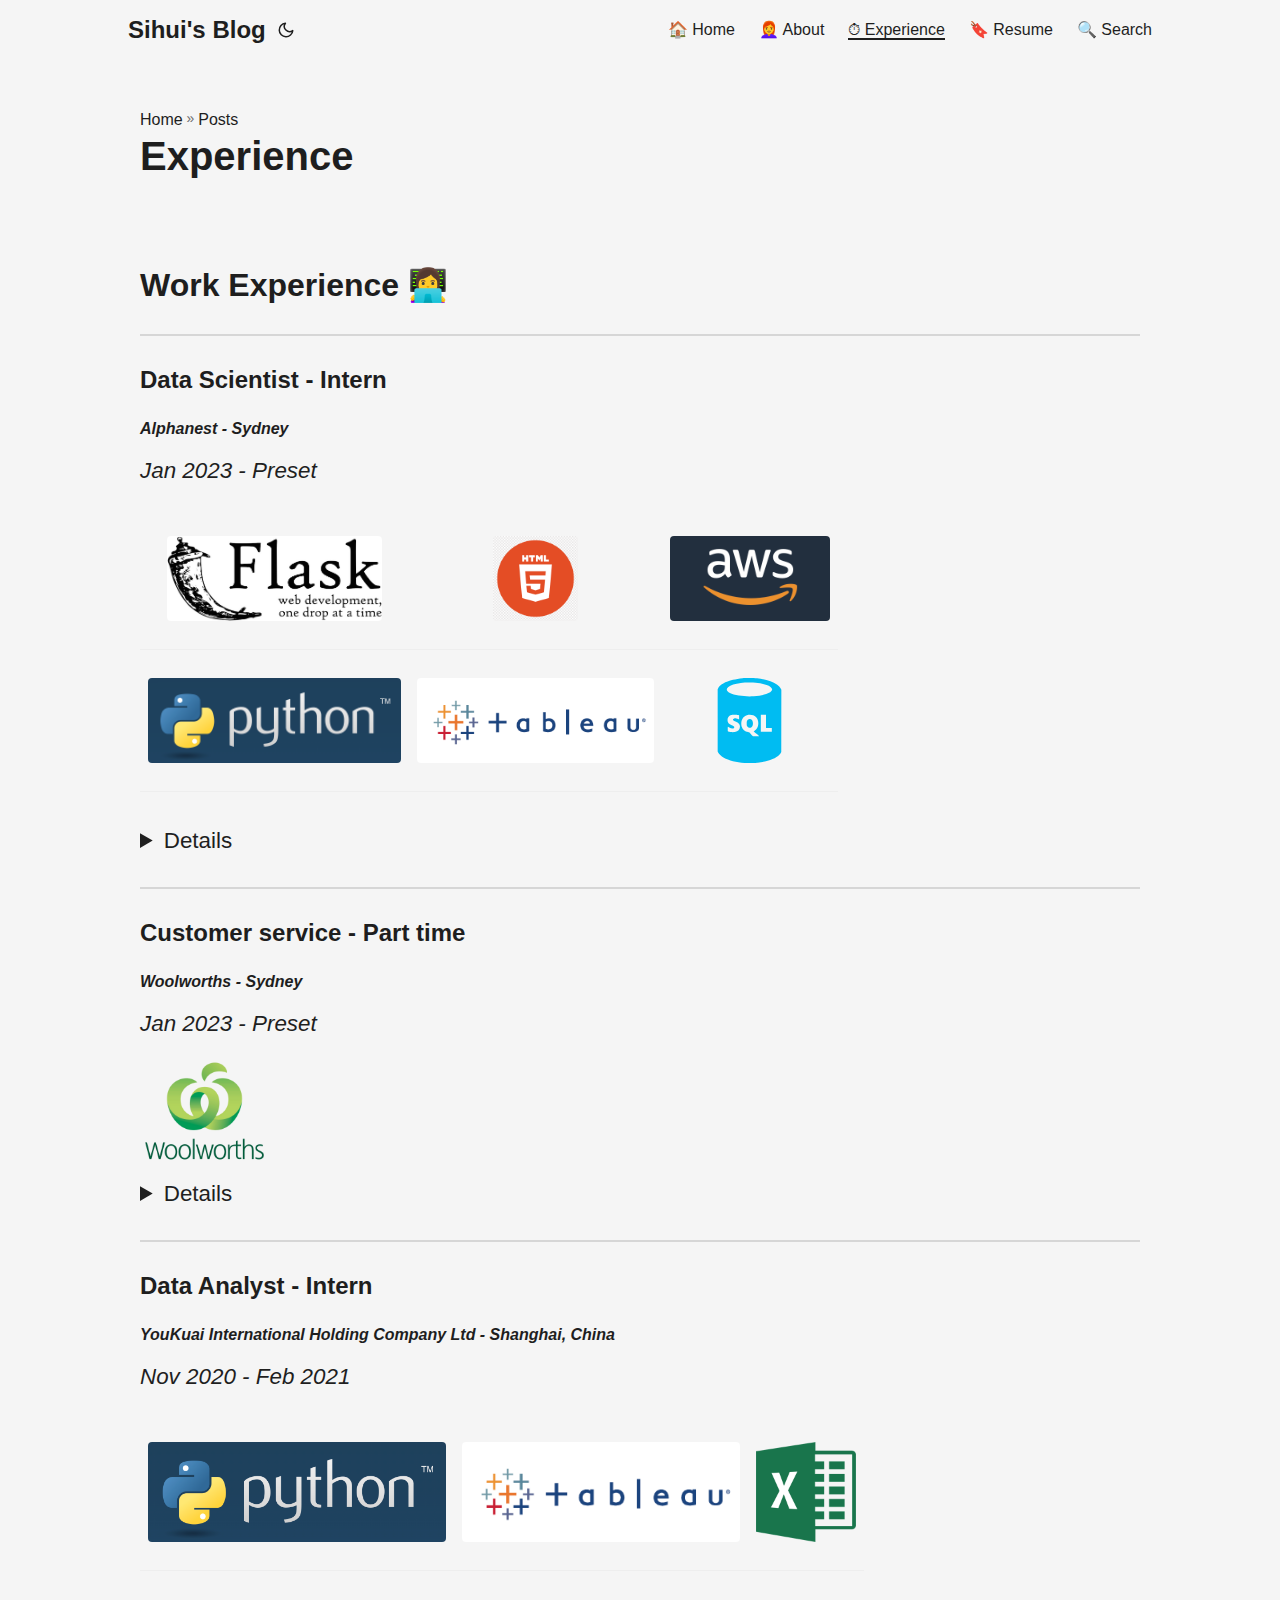
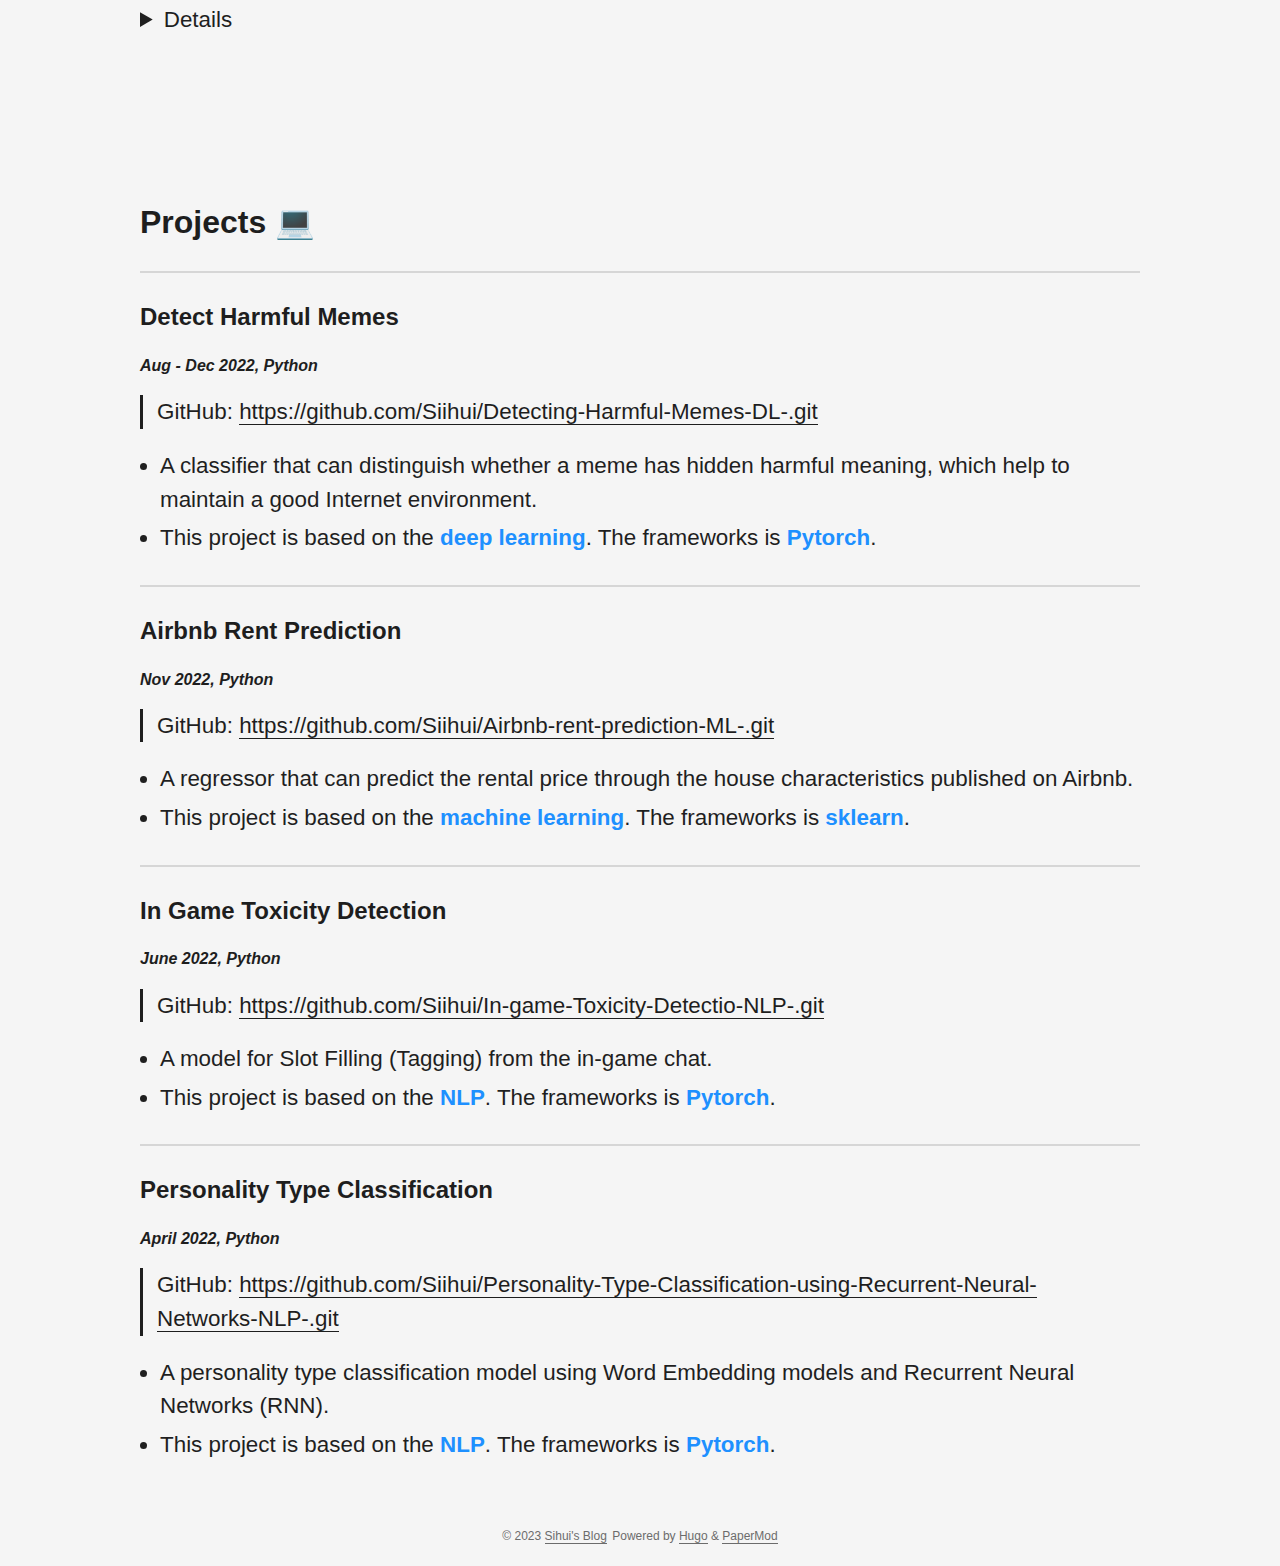
==== posts/experience/index.html @ 52aa3e68 "commit" ====
<!DOCTYPE html>
<html lang="en" dir="auto">

<head><meta charset="utf-8">
<meta http-equiv="X-UA-Compatible" content="IE=edge">
<meta name="viewport" content="width=device-width, initial-scale=1, shrink-to-fit=no">
<meta name="robots" content="index, follow">
<title>Experience | Sihui&#39;s Blog</title>
<meta name="keywords" content="">
<meta name="description" content="Work Experience 👩‍💻 Data Scientist - Intern Alphanest - Sydney Jan 2023 - Preset 一行的内容，一个格子的内容-- 标签将图片居中-- 一行的内容，一个格子的内容-- 标签将图片居中-- Details Design databases in AWS QLDB">
<meta name="author" content="Sihui">
<link rel="canonical" href="https://Siihui.github.io/posts/experience/">
<link crossorigin="anonymous" href="/assets/css/stylesheet.68a153f3549a7aa54e69fb2ed97176700a4e33515f8414e5a1ca90a9b7465032.css" integrity="sha256-aKFT81SaeqVOafsu2XF2cApOM1FfhBTlocqQqbdGUDI=" rel="preload stylesheet" as="style">
<link rel="icon" href="https://Siihui.github.io/img/S.png">
<link rel="icon" type="image/png" sizes="16x16" href="https://Siihui.github.io/img/S.png">
<link rel="icon" type="image/png" sizes="32x32" href="https://Siihui.github.io/img/S.png">
<link rel="apple-touch-icon" href="https://Siihui.github.io/S.png">
<link rel="mask-icon" href="https://Siihui.github.io/S.png">
<meta name="theme-color" content="#2e2e33">
<meta name="msapplication-TileColor" content="#2e2e33">
<link rel="alternate" type="application/rss+xml" href="https://Siihui.github.io/posts/experience/index.xml">
<noscript>
    <style>
        #theme-toggle,
        .top-link {
            display: none;
        }

    </style>
    <style>
        @media (prefers-color-scheme: dark) {
            :root {
                --theme: rgb(29, 30, 32);
                --entry: rgb(46, 46, 51);
                --primary: rgb(218, 218, 219);
                --secondary: rgb(155, 156, 157);
                --tertiary: rgb(65, 66, 68);
                --content: rgb(196, 196, 197);
                --hljs-bg: rgb(46, 46, 51);
                --code-bg: rgb(55, 56, 62);
                --border: rgb(51, 51, 51);
            }

            .list {
                background: var(--theme);
            }

            .list:not(.dark)::-webkit-scrollbar-track {
                background: 0 0;
            }

            .list:not(.dark)::-webkit-scrollbar-thumb {
                border-color: var(--theme);
            }
        }

    </style>
</noscript><style>
    @import url('https://fonts.cdnfonts.com/css/code-new-roman');
</style><meta property="og:title" content="Experience" />
<meta property="og:description" content="" />
<meta property="og:type" content="website" />
<meta property="og:url" content="https://Siihui.github.io/posts/experience/" />

<meta name="twitter:card" content="summary"/>
<meta name="twitter:title" content="Experience"/>
<meta name="twitter:description" content=""/>


<script type="application/ld+json">
{
  "@context": "https://schema.org",
  "@type": "BreadcrumbList",
  "itemListElement": [
    {
      "@type": "ListItem",
      "position":  1 ,
      "name": "Posts",
      "item": "https://Siihui.github.io/posts/"
    }, 
    {
      "@type": "ListItem",
      "position":  2 ,
      "name": "Experience",
      "item": "https://Siihui.github.io/posts/experience/"
    }
  ]
}
</script>
</head>

<body class="list" id="top">
<script>
    if (localStorage.getItem("pref-theme") === "dark") {
        document.body.classList.add('dark');
    } else if (localStorage.getItem("pref-theme") === "light") {
        document.body.classList.remove('dark')
    } else if (window.matchMedia('(prefers-color-scheme: dark)').matches) {
        document.body.classList.add('dark');
    }

</script>

<header class="header">
    <nav class="nav">
        <div class="logo">
            <a href="https://Siihui.github.io/" accesskey="h" title="Sihui&#39;s Blog (Alt + H)">Sihui&#39;s Blog</a>
            <div class="logo-switches">
                <button id="theme-toggle" accesskey="t" title="(Alt + T)">
                    <svg id="moon" xmlns="http://www.w3.org/2000/svg" width="24" height="18" viewBox="0 0 24 24"
                        fill="none" stroke="currentColor" stroke-width="2" stroke-linecap="round"
                        stroke-linejoin="round">
                        <path d="M21 12.79A9 9 0 1 1 11.21 3 7 7 0 0 0 21 12.79z"></path>
                    </svg>
                    <svg id="sun" xmlns="http://www.w3.org/2000/svg" width="24" height="18" viewBox="0 0 24 24"
                        fill="none" stroke="currentColor" stroke-width="2" stroke-linecap="round"
                        stroke-linejoin="round">
                        <circle cx="12" cy="12" r="5"></circle>
                        <line x1="12" y1="1" x2="12" y2="3"></line>
                        <line x1="12" y1="21" x2="12" y2="23"></line>
                        <line x1="4.22" y1="4.22" x2="5.64" y2="5.64"></line>
                        <line x1="18.36" y1="18.36" x2="19.78" y2="19.78"></line>
                        <line x1="1" y1="12" x2="3" y2="12"></line>
                        <line x1="21" y1="12" x2="23" y2="12"></line>
                        <line x1="4.22" y1="19.78" x2="5.64" y2="18.36"></line>
                        <line x1="18.36" y1="5.64" x2="19.78" y2="4.22"></line>
                    </svg>
                </button>
            </div>
        </div>
        <ul id="menu">
            <li>
                <a href="https://Siihui.github.io/" title="🏠 Home">
                    <span>🏠 Home</span>
                </a>
            </li>
            <li>
                <a href="https://Siihui.github.io/posts/about" title="👩‍🦰 About">
                    <span>👩‍🦰 About</span>
                </a>
            </li>
            <li>
                <a href="https://Siihui.github.io/posts/experience" title="⏱ Experience">
                    <span class="active">⏱ Experience</span>
                </a>
            </li>
            <li>
                <a href="https://Siihui.github.io/posts/resume" title="🔖 Resume">
                    <span>🔖 Resume</span>
                </a>
            </li>
            <li>
                <a href="https://Siihui.github.io/search" title="🔍 Search (Alt &#43; /)" accesskey=/>
                    <span>🔍 Search</span>
                </a>
            </li>
        </ul>
    </nav>
</header>
<main class="main"> 
<header class="page-header"><div class="breadcrumbs"><a href="https://Siihui.github.io/">Home</a>&nbsp;»&nbsp;<a href="https://Siihui.github.io/posts/">Posts</a></div>
  <h1>
    Experience
  </h1>
</header>
<div class="post-content"><br>
<h2 id="work-experience-">Work Experience 👩‍💻<a hidden class="anchor" aria-hidden="true" href="#work-experience-">#</a></h2>
<hr>
<h3 id="data-scientist---intern">Data Scientist - Intern<a hidden class="anchor" aria-hidden="true" href="#data-scientist---intern">#</a></h3>
<h4 id="_alphanest---sydney_"><em>Alphanest - Sydney</em><a hidden class="anchor" aria-hidden="true" href="#_alphanest---sydney_">#</a></h4>
<p><em>Jan 2023 - Preset</em></p>
 <table frame=void  borderStyle = none >	<!--使用table标签，且frame=void消除外边框-->
            <tr>		   <!--<tr>一行的内容<\tr>，<td>一个格子的内容<\td>-->
                <td><center><img src="_index/flask.jpeg"		
                                alt="第一张图片显示不出时显示的文字"
                                height="85px"/></center></td>	<!--<center>标签将图片居中-->
                <td><center><img src="_index/html.png"
                                alt="第二张图片显示不出时显示的文字"
                                height="85px"/></center></td>
                <td><center><img src="_index/aws.png"
                                alt="第二张图片显示不出时显示的文字"
                                height="85px"/></center></td>
            </tr>
            <tr borderStyle = noneborderStyle = none>	<center>	   <!--<tr>一行的内容<\tr>，<td>一个格子的内容<\td>-->
                <td ><img src="_index/python.png"		
                                alt="第一张图片显示不出时显示的文字"
                                height="85px"/></td>	<!--<center>标签将图片居中-->
                <td><center><img src="_index/tableau.png"
                                alt="第二张图片显示不出时显示的文字"
                                height="85px"/></center></td>
                <td><center><img src="_index/sql.svg"
                                alt="第二张图片显示不出时显示的文字"
                                height="85px"/></center></td>
            </center>
            </tr>
</table>
<details>
<summary>Details</font></summary> 
<ul>
<li>Design databases in AWS QLDB and RDS through data modelling and data structure design based on customer requirements for performance and reliability.</li>
<li>Leverage python to develop APIs that streamlines the management, organisation, and interaction of AWS QLDB, resulting in increased efficiency and automation of the data processing and storage process.</li>
<li>Develop a web application using Flask framework to create UI and connect to an AWS database for data storage and retrieval.</li>
<li>Use of Python and Tableau to analyse and visualise data, uncover insights, and communicate key findings to stakeholders in a clear and compelling manner.</li>
</ul>
</details>
<hr>
<h3 id="customer-service---part-time">Customer service - Part time<a hidden class="anchor" aria-hidden="true" href="#customer-service---part-time">#</a></h3>
<h4 id="_woolworths---sydney_"><em>Woolworths - Sydney</em><a hidden class="anchor" aria-hidden="true" href="#_woolworths---sydney_">#</a></h4>
<p><em>Jan 2023 - Preset</em></p>
<td><left><img src="_index/wws.png"		
                    alt="第一张图片显示不出时显示的文字"
                    height="100px"/></center>
</td>
<details>
<summary>Details</font></summary> 
<ul>
<li>Provide exceptional customer service by engaging with customers to understand their needs and concerns and offering tailored solutions.</li>
<li>Utilise effective communication and interpersonal skills to build relationships with customers, establish trust and rapport, and drive loyalty and repeat business.</li>
</ul>
</details>
<hr>
<h3 id="data-analyst---intern">Data Analyst - Intern<a hidden class="anchor" aria-hidden="true" href="#data-analyst---intern">#</a></h3>
<h4 id="_youkuai-international-holding-company-ltd---shanghai-china_"><em>YouKuai International Holding Company Ltd - Shanghai, China</em><a hidden class="anchor" aria-hidden="true" href="#_youkuai-international-holding-company-ltd---shanghai-china_">#</a></h4>
<p><em>Nov 2020 - Feb 2021</em></p>
<table frame=void  border rules=none cellspacing=0 align=center>
<tr><center>	   <!--<tr>一行的内容<\tr>，<td>一个格子的内容<\td>-->
    <td><center><img src="_index/python.png"		
                    alt="第一张图片显示不出时显示的文字"
                    height="100px"/></center></td>	<!--<center>标签将图片居中-->
    <td><center><img src="_index/tableau.png"
                    alt="第二张图片显示不出时显示的文字"
                    height="100px"/></center></td>
    <td><center><img src="_index/excel.png"
                    alt="第二张图片显示不出时显示的文字"
                    height="100px"/></center></td>                
</center>
</tr>
</table>
<details>
<summary>Details</font></summary> 
<ul>
<li>Built Tableau dashboard to visualise core business KPIs, including weekly profit, number of social media hits and activity participants.</li>
<li>Conducted data pre-processing using python to establish the foundation for a new project by collecting raw data from various sources, dealing with missing values, and reformatting data.</li>
</ul>
</details>
<br>
<br>
<br>
<br>
<h2 id="projects-">Projects 💻<a hidden class="anchor" aria-hidden="true" href="#projects-">#</a></h2>
<hr>
<h3 id="detect-harmful-memes">Detect Harmful Memes<a hidden class="anchor" aria-hidden="true" href="#detect-harmful-memes">#</a></h3>
<h4 id="_aug---dec-2022-python_"><em>Aug - Dec 2022, Python</em><a hidden class="anchor" aria-hidden="true" href="#_aug---dec-2022-python_">#</a></h4>
<blockquote>
<p>GitHub: <font color= '1E90FF' style="text-decoration:none"><a href="https://github.com/Siihui/Detecting-Harmful-Memes-DL-.git">https://github.com/Siihui/Detecting-Harmful-Memes-DL-.git</a></font></p>
</blockquote>
<ul>
<li>A classifier that can distinguish whether a meme has hidden harmful meaning, which help to maintain a good Internet environment.</li>
<li>This project is based on the <strong><font color= '1E90FF'>deep learning</font></strong>. The frameworks is <strong><font color= '1E90FF'>Pytorch</font></strong>.</li>
</ul>
<hr>
<h3 id="airbnb-rent-prediction">Airbnb Rent Prediction<a hidden class="anchor" aria-hidden="true" href="#airbnb-rent-prediction">#</a></h3>
<h4 id="_nov-2022-python_"><em>Nov 2022, Python</em><a hidden class="anchor" aria-hidden="true" href="#_nov-2022-python_">#</a></h4>
<blockquote>
<p>GitHub: <font color= '1E90FF' text-decoration = none><a href="https://github.com/Siihui/Airbnb-rent-prediction-ML-.git">https://github.com/Siihui/Airbnb-rent-prediction-ML-.git</a></font></p>
</blockquote>
<ul>
<li>A regressor that can predict the rental price through the house characteristics published on Airbnb.</li>
<li>This project is based on the <strong><font color= '1E90FF' >machine learning</font></strong>. The frameworks is <strong><font color= '1E90FF'>sklearn</font></strong>.</li>
</ul>
<hr>
<h3 id="in-game-toxicity-detection">In Game Toxicity Detection<a hidden class="anchor" aria-hidden="true" href="#in-game-toxicity-detection">#</a></h3>
<h4 id="_june-2022-python_"><em>June 2022, Python</em><a hidden class="anchor" aria-hidden="true" href="#_june-2022-python_">#</a></h4>
<blockquote>
<p>GitHub: <font color= '1E90FF'><a href="https://github.com/Siihui/In-game-Toxicity-Detectio-NLP-.git">https://github.com/Siihui/In-game-Toxicity-Detectio-NLP-.git</a></font></p>
</blockquote>
<ul>
<li>A model for Slot Filling (Tagging) from the in-game chat.</li>
<li>This project is based on the <strong><font color= '1E90FF'>NLP</font></strong>. The frameworks is <strong><font color= '1E90FF'>Pytorch</font></strong>.</li>
</ul>
<hr>
<h3 id="personality-type-classification">Personality Type Classification<a hidden class="anchor" aria-hidden="true" href="#personality-type-classification">#</a></h3>
<h4 id="_april-2022-python_"><em>April 2022, Python</em><a hidden class="anchor" aria-hidden="true" href="#_april-2022-python_">#</a></h4>
<blockquote>
<p>GitHub: <font color= '1E90FF'><a href="https://github.com/Siihui/Personality-Type-Classification-using-Recurrent-Neural-Networks-NLP-.git">https://github.com/Siihui/Personality-Type-Classification-using-Recurrent-Neural-Networks-NLP-.git</a></font></p>
</blockquote>
<ul>
<li>A personality type classification model using Word Embedding models and Recurrent Neural Networks (RNN).</li>
<li>This project is based on the <strong><font color= '1E90FF'>NLP</font></strong>. The frameworks is <strong><font color= '1E90FF'>Pytorch</font></strong>.</li>
</ul>


</div>
    </main>
    
<footer class="footer">
    <span>&copy; 2023 <a href="https://Siihui.github.io/">Sihui&#39;s Blog</a></span>
    <span>
        Powered by
        <a href="https://gohugo.io/" rel="noopener noreferrer" target="_blank">Hugo</a> &
        <a href="https://github.com/adityatelange/hugo-PaperMod/" rel="noopener" target="_blank">PaperMod</a>
    </span>
</footer>
<a href="#top" aria-label="go to top" title="Go to Top (Alt + G)" class="top-link" id="top-link" accesskey="g">
    <svg xmlns="http://www.w3.org/2000/svg" viewBox="0 0 12 6" fill="currentColor">
        <path d="M12 6H0l6-6z" />
    </svg>
</a>

<script>
    let menu = document.getElementById('menu')
    if (menu) {
        menu.scrollLeft = localStorage.getItem("menu-scroll-position");
        menu.onscroll = function () {
            localStorage.setItem("menu-scroll-position", menu.scrollLeft);
        }
    }

    document.querySelectorAll('a[href^="#"]').forEach(anchor => {
        anchor.addEventListener("click", function (e) {
            e.preventDefault();
            var id = this.getAttribute("href").substr(1);
            if (!window.matchMedia('(prefers-reduced-motion: reduce)').matches) {
                document.querySelector(`[id='${decodeURIComponent(id)}']`).scrollIntoView({
                    behavior: "smooth"
                });
            } else {
                document.querySelector(`[id='${decodeURIComponent(id)}']`).scrollIntoView();
            }
            if (id === "top") {
                history.replaceState(null, null, " ");
            } else {
                history.pushState(null, null, `#${id}`);
            }
        });
    });

</script>
<script>
    var mybutton = document.getElementById("top-link");
    window.onscroll = function () {
        if (document.body.scrollTop > 800 || document.documentElement.scrollTop > 800) {
            mybutton.style.visibility = "visible";
            mybutton.style.opacity = "1";
        } else {
            mybutton.style.visibility = "hidden";
            mybutton.style.opacity = "0";
        }
    };

</script>
<script>
    document.getElementById("theme-toggle").addEventListener("click", () => {
        if (document.body.className.includes("dark")) {
            document.body.classList.remove('dark');
            localStorage.setItem("pref-theme", 'light');
        } else {
            document.body.classList.add('dark');
            localStorage.setItem("pref-theme", 'dark');
        }
    })

</script>
</body>

</html>
---- assets/css/stylesheet.68a153f3549a7aa54e69fb2ed97176700a4e33515f8414e5a1ca90a9b7465032.css ----
/*
  PaperMod v7
  License: MIT https://github.com/adityatelange/hugo-PaperMod/blob/master/LICENSE
  Copyright (c) 2020 nanxiaobei and adityatelange
  Copyright (c) 2021-2023 adityatelange
*/
:root{--gap:24px;--content-gap:20px;--nav-width:1024px;--main-width:720px;--header-height:60px;--footer-height:60px;--radius:8px;--theme:rgb(255, 255, 255);--entry:rgb(255, 255, 255);--primary:rgb(30, 30, 30);--secondary:rgb(108, 108, 108);--tertiary:rgb(214, 214, 214);--content:rgb(31, 31, 31);--hljs-bg:rgb(28, 29, 33);--code-bg:rgb(245, 245, 245);--border:rgb(238, 238, 238)}.dark{--theme:rgb(29, 30, 32);--entry:rgb(46, 46, 51);--primary:rgb(218, 218, 219);--secondary:rgb(155, 156, 157);--tertiary:rgb(65, 66, 68);--content:rgb(196, 196, 197);--hljs-bg:rgb(46, 46, 51);--code-bg:rgb(55, 56, 62);--border:rgb(51, 51, 51)}.list{background:var(--code-bg)}.dark.list{background:var(--theme)}*,::after,::before{box-sizing:border-box}html{-webkit-tap-highlight-color:transparent;overflow-y:scroll}a,button,body,h1,h2,h3,h4,h5,h6{color:var(--primary)}body{font-family:-apple-system,BlinkMacSystemFont,segoe ui,Roboto,Oxygen,Ubuntu,Cantarell,open sans,helvetica neue,sans-serif;font-size:18px;line-height:1.6;word-break:break-word;background:var(--theme)}article,aside,figcaption,figure,footer,header,hgroup,main,nav,section,table{display:block}h1,h2,h3,h4,h5,h6{line-height:1.2}h1,h2,h3,h4,h5,h6,p{margin-top:0;margin-bottom:0}ul{padding:0}a{text-decoration:none}body,figure,ul{margin:0}table{width:100%;border-collapse:collapse;border-spacing:0;overflow-x:auto;word-break:keep-all}button,input,textarea{padding:0;font:inherit;background:0 0;border:0}input,textarea{outline:0}button,input[type=button],input[type=submit]{cursor:pointer}input:-webkit-autofill,textarea:-webkit-autofill{box-shadow:0 0 0 50px var(--theme)inset}img{display:block;max-width:100%}.not-found{position:absolute;left:0;right:0;display:flex;align-items:center;justify-content:center;height:80%;font-size:160px;font-weight:700}.archive-posts{width:100%;font-size:16px}.archive-year{margin-top:40px}.archive-year:not(:last-of-type){border-bottom:2px solid var(--border)}.archive-month{display:flex;align-items:flex-start;padding:10px 0}.archive-month-header{margin:25px 0;width:200px}.archive-month:not(:last-of-type){border-bottom:1px solid var(--border)}.archive-entry{position:relative;padding:5px;margin:10px 0}.archive-entry-title{margin:5px 0;font-weight:400}.archive-count,.archive-meta{color:var(--secondary);font-size:14px}.footer,.top-link{font-size:12px;color:var(--secondary)}.footer{max-width:calc(var(--main-width) + var(--gap) * 2);margin:auto;padding:calc((var(--footer-height) - var(--gap))/2)var(--gap);text-align:center;line-height:24px}.footer span{margin-inline-start:1px;margin-inline-end:1px}.footer span:last-child{white-space:nowrap}.footer a{color:inherit;border-bottom:1px solid var(--secondary)}.footer a:hover{border-bottom:1px solid var(--primary)}.top-link{visibility:hidden;position:fixed;bottom:60px;right:30px;z-index:99;background:var(--tertiary);width:42px;height:42px;padding:12px;border-radius:64px;transition:visibility .5s,opacity .8s linear}.top-link,.top-link svg{filter:drop-shadow(0 0 0 var(--theme))}.footer a:hover,.top-link:hover{color:var(--primary)}.top-link:focus,#theme-toggle:focus{outline:0}.nav{display:flex;flex-wrap:wrap;justify-content:space-between;max-width:calc(var(--nav-width) + var(--gap) * 2);margin-inline-start:auto;margin-inline-end:auto;line-height:var(--header-height)}.nav a{display:block}.logo,#menu{display:flex;margin:auto var(--gap)}.logo{flex-wrap:inherit}.logo a{font-size:24px;font-weight:700}.logo a:hover{transition:.15s;color:grey}.logo a img,.logo a svg{display:inline;vertical-align:middle;pointer-events:none;transform:translate(0,-10%);border-radius:6px;margin-inline-end:8px}button#theme-toggle{font-size:26px;margin:auto 4px}body.dark #moon{vertical-align:middle;display:none}body:not(.dark) #sun{display:none}#menu{list-style:none;word-break:keep-all;overflow-x:auto;white-space:nowrap}#menu li+li{margin-inline-start:var(--gap)}#menu a{font-size:16px}#menu a:hover{transition:.15s;color:grey}#menu .active{font-weight:500;border-bottom:2px solid}#moon:hover{transition:.15s;color:#00bfff}#sun:hover{transition:.15s;color:gold}.lang-switch li,.lang-switch ul,.logo-switches{display:inline-flex;margin:auto 4px}.lang-switch{display:flex;flex-wrap:inherit}.lang-switch a{margin:auto 3px;font-size:16px;font-weight:500}.logo-switches{flex-wrap:inherit}svg:hover{transition:.15s}.social-icons a:nth-child(1) svg:hover{color:#c84370!important}.social-icons a:nth-child(2) svg:hover{color:#425af8!important}.social-icons a:nth-child(3) svg:hover{color:#ffa1a1!important}.main{position:relative;min-height:calc(100vh - var(--header-height) - var(--footer-height));max-width:calc(var(--main-width) + var(--gap) * 2);margin:auto;padding:var(--gap)}.page-header h1{font-size:40px}.pagination{display:flex}.pagination a{color:var(--theme);font-size:13px;line-height:36px;background:var(--primary);border-radius:calc(36px/2);padding:0 16px}.pagination .next{margin-inline-start:auto}.social-icons{padding:12px 0}.social-icons a:not(:last-of-type){margin-inline-end:12px}.social-icons a svg{height:26px;width:26px}code{direction:ltr}div.highlight,pre{position:relative}.copy-code{display:none;position:absolute;top:4px;right:4px;color:rgba(255,255,255,.8);background:rgba(78,78,78,.8);border-radius:var(--radius);padding:0 5px;font-size:14px;user-select:none}div.highlight:hover .copy-code,pre:hover .copy-code{display:block}.first-entry{position:relative;display:flex;flex-direction:column;justify-content:center;min-height:320px;margin:var(--gap)0 calc(var(--gap) * 2)}.first-entry .entry-header{overflow:hidden;display:-webkit-box;-webkit-box-orient:vertical;-webkit-line-clamp:3}.first-entry .entry-header h1{font-size:34px;line-height:1.3}.first-entry .entry-content{margin:14px 0;font-size:16px;-webkit-line-clamp:3}.first-entry .entry-footer{font-size:14px}.home-info .entry-content{-webkit-line-clamp:unset}.post-entry{position:relative;margin-bottom:var(--gap);padding:var(--gap);background:var(--entry);border-radius:var(--radius);transition:transform .1s;border:1px solid var(--border)}.post-entry:active{transform:scale(.96)}.tag-entry .entry-cover{display:none}.entry-header h2{font-size:24px;line-height:1.3}.entry-content{margin:8px 0;color:var(--secondary);font-size:14px;line-height:1.6;overflow:hidden;display:-webkit-box;-webkit-box-orient:vertical;-webkit-line-clamp:2}.entry-footer{color:var(--secondary);font-size:13px}.entry-link{position:absolute;left:0;right:0;top:0;bottom:0}.entry-cover,.entry-isdraft{font-size:14px;color:var(--secondary)}.entry-cover{margin-bottom:var(--gap);text-align:center}.entry-cover img{border-radius:var(--radius);pointer-events:none;width:100%;height:auto}.entry-cover a{color:var(--secondary);box-shadow:0 1px 0 var(--primary)}.page-header,.post-header{margin:24px auto var(--content-gap)}.post-title{margin-bottom:2px;font-size:40px}.post-description{margin-top:10px;margin-bottom:5px}.post-meta,.breadcrumbs{color:var(--secondary);font-size:14px;display:flex;flex-wrap:wrap}.post-meta .i18n_list li{display:inline-flex;list-style:none;margin:auto 3px;box-shadow:0 1px 0 var(--secondary)}.breadcrumbs a{font-size:16px}.post-content{color:var(--content)}.post-content h3,.post-content h4,.post-content h5,.post-content h6{margin:24px 0 16px}.post-content h1{margin:40px auto 32px;font-size:40px}.post-content h2{margin:32px auto 24px;font-size:32px}.post-content h3{font-size:24px}.post-content h4{font-size:16px}.post-content h5{font-size:14px}.post-content h6{font-size:12px}.post-content a,.toc a:hover{box-shadow:0 1px;box-decoration-break:clone;-webkit-box-decoration-break:clone}.post-content a code{margin:auto 0;border-radius:0;box-shadow:0 -1px 0 var(--primary)inset}.post-content del{text-decoration:line-through}.post-content dl,.post-content ol,.post-content p,.post-content figure,.post-content ul{margin-bottom:var(--content-gap)}.post-content ol,.post-content ul{padding-inline-start:20px}.post-content li{margin-top:5px}.post-content li p{margin-bottom:0}.post-content dl{display:flex;flex-wrap:wrap;margin:0}.post-content dt{width:25%;font-weight:700}.post-content dd{width:75%;margin-inline-start:0;padding-inline-start:10px}.post-content dd~dd,.post-content dt~dt{margin-top:10px}.post-content table{margin-bottom:32px}.post-content table th,.post-content table:not(.highlighttable,.highlight table,.gist .highlight) td{min-width:80px;padding:12px 8px;line-height:1.5;border-bottom:1px solid var(--border)}.post-content table th{font-size:14px;text-align:start}.post-content table:not(.highlighttable) td code:only-child{margin:auto 0}.post-content .highlight table{border-radius:var(--radius)}.post-content .highlight:not(table){margin:10px auto;background:var(--hljs-bg)!important;border-radius:var(--radius);direction:ltr}.post-content li>.highlight{margin-inline-end:0}.post-content ul pre{margin-inline-start:calc(var(--gap) * -2)}.post-content .highlight pre{margin:0}.post-content .highlighttable{table-layout:fixed}.post-content .highlighttable td:first-child{width:40px}.post-content .highlighttable td .linenodiv{padding-inline-end:0!important}.post-content .highlighttable td .highlight,.post-content .highlighttable td .linenodiv pre{margin-bottom:0}.post-content code{margin:auto 4px;padding:4px 6px;font-size:.78em;line-height:1.5;background:var(--code-bg);border-radius:2px}.post-content pre code{display:block;margin:auto 0;padding:10px;color:#d5d5d6;background:var(--hljs-bg)!important;border-radius:var(--radius);overflow-x:auto;word-break:break-all}.post-content blockquote{margin:20px 0;padding:0 14px;border-inline-start:3px solid var(--primary)}.post-content hr{margin:30px 0;height:2px;background:var(--tertiary);border:0}.post-content iframe{max-width:100%}.post-content img{border-radius:4px;margin:1rem 0}.post-content img[src*="#center"]{margin:1rem auto}.post-content figure.align-center{text-align:center}.post-content figure>figcaption{color:var(--primary);font-size:16px;font-weight:700;margin:8px 0 16px}.post-content figure>figcaption>p{color:var(--secondary);font-size:14px;font-weight:400}.toc{margin:0 2px 40px;border:1px solid var(--border);background:var(--code-bg);border-radius:var(--radius);padding:.4em}.dark .toc{background:var(--entry)}.toc details summary{cursor:zoom-in;margin-inline-start:20px}.toc details[open] summary{cursor:zoom-out}.toc .details{display:inline;font-weight:500}.toc .inner{margin:0 20px;padding:10px 20px}.toc li ul{margin-inline-start:var(--gap)}.toc summary:focus{outline:0}.post-footer{margin-top:56px}.post-tags li{display:inline-block;margin-inline-end:3px;margin-bottom:5px}.post-tags a,.share-buttons,.paginav{border-radius:var(--radius);background:var(--code-bg);border:1px solid var(--border)}.post-tags a{display:block;padding-inline-start:14px;padding-inline-end:14px;color:var(--secondary);font-size:14px;line-height:34px;background:var(--code-bg)}.post-tags a:hover,.paginav a:hover{background:var(--border)}.share-buttons{margin:14px 0;padding-inline-start:var(--radius);display:flex;justify-content:center;overflow-x:auto}.share-buttons a{margin-top:10px}.share-buttons a:not(:last-of-type){margin-inline-end:12px}h1:hover .anchor,h2:hover .anchor,h3:hover .anchor,h4:hover .anchor,h5:hover .anchor,h6:hover .anchor{display:inline-flex;color:var(--secondary);margin-inline-start:8px;font-weight:500;user-select:none}.paginav{margin:10px 0;display:flex;line-height:30px;border-radius:var(--radius)}.paginav a{padding-inline-start:14px;padding-inline-end:14px;border-radius:var(--radius)}.paginav .title{letter-spacing:1px;text-transform:uppercase;font-size:small;color:var(--secondary)}.paginav .prev,.paginav .next{width:50%}.paginav span:hover:not(.title){box-shadow:0 1px}.paginav .next{margin-inline-start:auto;text-align:right}[dir=rtl] .paginav .next{text-align:left}h1>a>svg{display:inline}img.in-text{display:inline;margin:auto}.buttons,.main .profile{display:flex;justify-content:center}.main .profile{align-items:center;min-height:calc(100vh - var(--header-height) - var(--footer-height) - (var(--gap) * 2));text-align:center}.profile .profile_inner h1{padding:12px 0}.profile img{display:inline-table;border-radius:50%}.buttons{flex-wrap:wrap;max-width:400px;margin:0 auto}.button{background:var(--tertiary);border-radius:var(--radius);margin:8px;padding:6px;transition:transform .1s}.button-inner{padding:0 8px}.button:active{transform:scale(.96)}.button:hover{-webkit-transform:scale(1.1);-moz-transform:scale(1.1);-ms-transform:scale(1.1);-o-transform:scale(1.1);transform:scale(1.1)translateZ(0)translate3d(0,0,0)rotate(.01deg)}#searchbox input{padding:4px 10px;width:100%;color:var(--primary);font-weight:700;border:2px solid var(--tertiary);border-radius:var(--radius)}#searchbox input:focus{border-color:var(--secondary)}#searchResults li{list-style:none;border-radius:var(--radius);padding:10px;margin:10px 0;position:relative;font-weight:500}#searchResults{margin:10px 0;width:100%}#searchResults li:active{transition:transform .1s;transform:scale(.98)}#searchResults a{position:absolute;width:100%;height:100%;top:0;left:0;outline:none}#searchResults .focus{transform:scale(.98);border:2px solid var(--tertiary)}.terms-tags li{display:inline-block;margin:10px;font-weight:500}.terms-tags a{display:block;padding:3px 10px;background:var(--tertiary);border-radius:6px;transition:transform .1s}.terms-tags a:active{background:var(--tertiary);transform:scale(.96)}.hljs-comment,.hljs-quote{font-weight:200;color:#7f848e}.hljs-deletion,.hljs-name,.hljs-regexp,.hljs-tag{font-weight:200;color:#e06c75}.hljs-tag{font-weight:200;color:#d19a66}.hljs-template-variable,.hljs-variable,.hljs-selector-class,.hljs-selector-id{font-weight:200;color:#a9b600}.hljs-built_in,.hljs-builtin-name{font-weight:200;color:#56b6c2}.hljs-params{font-weight:200;color:#e5c07b}.hljs-number{font-weight:200;color:#d19a66}.hljs-attribute{font-weight:200;color:#ee7c2b}.hljs-addition,.hljs-bullet,.hljs-symbol,.hljs-string{font-weight:200;color:#98c379}.hljs-section,.hljs-title{font-weight:200;color:#56b6c2}.hljs-keyword,.hljs-selector-tag,.hljs-literal,.hljs-link,.hljs-meta,.hljs-type{font-weight:200;color:#c678dd}.hljs{display:block;overflow-x:auto;background:#1c1d21;color:#c0c5ce;padding:.5em}.hljs-emphasis{font-style:italic}.hljs-strong{font-weight:700}.hljs ::selection,.hljs::selection{background-color:#3d4556}::-webkit-scrollbar-track{background:0 0}.list:not(.dark)::-webkit-scrollbar-track{background:var(--code-bg)}::-webkit-scrollbar-thumb{background:var(--tertiary);border:5px solid var(--theme);border-radius:var(--radius)}.list:not(.dark)::-webkit-scrollbar-thumb{border:5px solid var(--code-bg)}::-webkit-scrollbar-thumb:hover{background:var(--secondary)}::-webkit-scrollbar:not(.highlighttable,.highlight table,.gist .highlight){background:var(--theme)}.post-content .highlighttable td .highlight pre code::-webkit-scrollbar{display:none}.post-content :not(table) ::-webkit-scrollbar-thumb{border:2px solid var(--hljs-bg);background:#717175}.post-content :not(table) ::-webkit-scrollbar-thumb:hover{background:#a3a3a5}.gist table::-webkit-scrollbar-thumb{border:2px solid #fff;background:#adadad}.gist table::-webkit-scrollbar-thumb:hover{background:#707070}.post-content table::-webkit-scrollbar-thumb{border-width:2px}@media screen and (min-width:768px){::-webkit-scrollbar{width:19px;height:11px}}@media screen and (max-width:768px){:root{--gap:14px}.profile img{transform:scale(.85)}.first-entry{min-height:260px}.archive-month{flex-direction:column}.archive-year{margin-top:20px}.footer{padding:calc((var(--footer-height) - var(--gap) - 10px)/2)var(--gap)}}@media screen and (max-width:900px){.list .top-link{transform:translateY(-5rem)}}@media(prefers-reduced-motion){.terms-tags a:active,.button:active,.post-entry:active,.top-link,#searchResults .focus,#searchResults li:active{transform:none}}body{font-family:code new roman,sans-serif;font-size:1.4rem;line-height:1.5;margin:0}.post-content pre,code{font-family:code new roman,sans-serif;max-height:400rem;font-size:1.5rem}:root{--main-width:1000px}
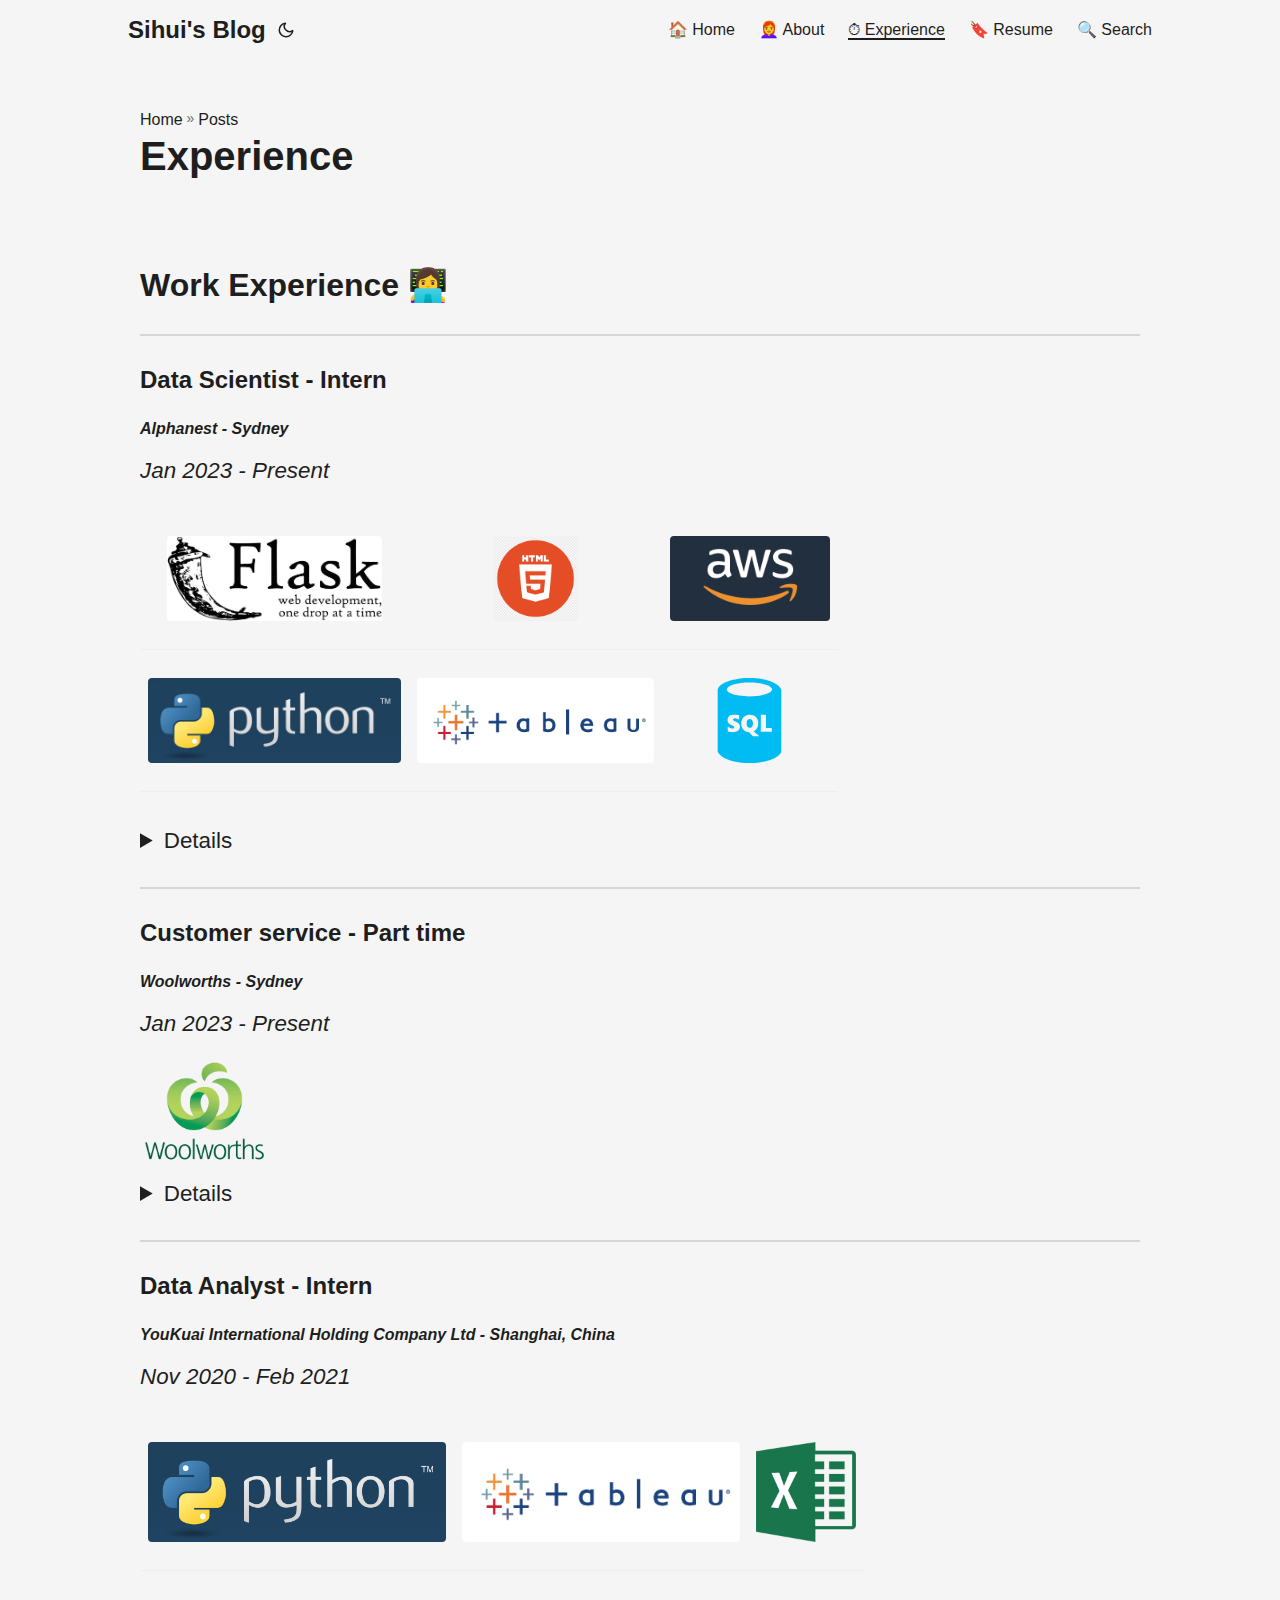
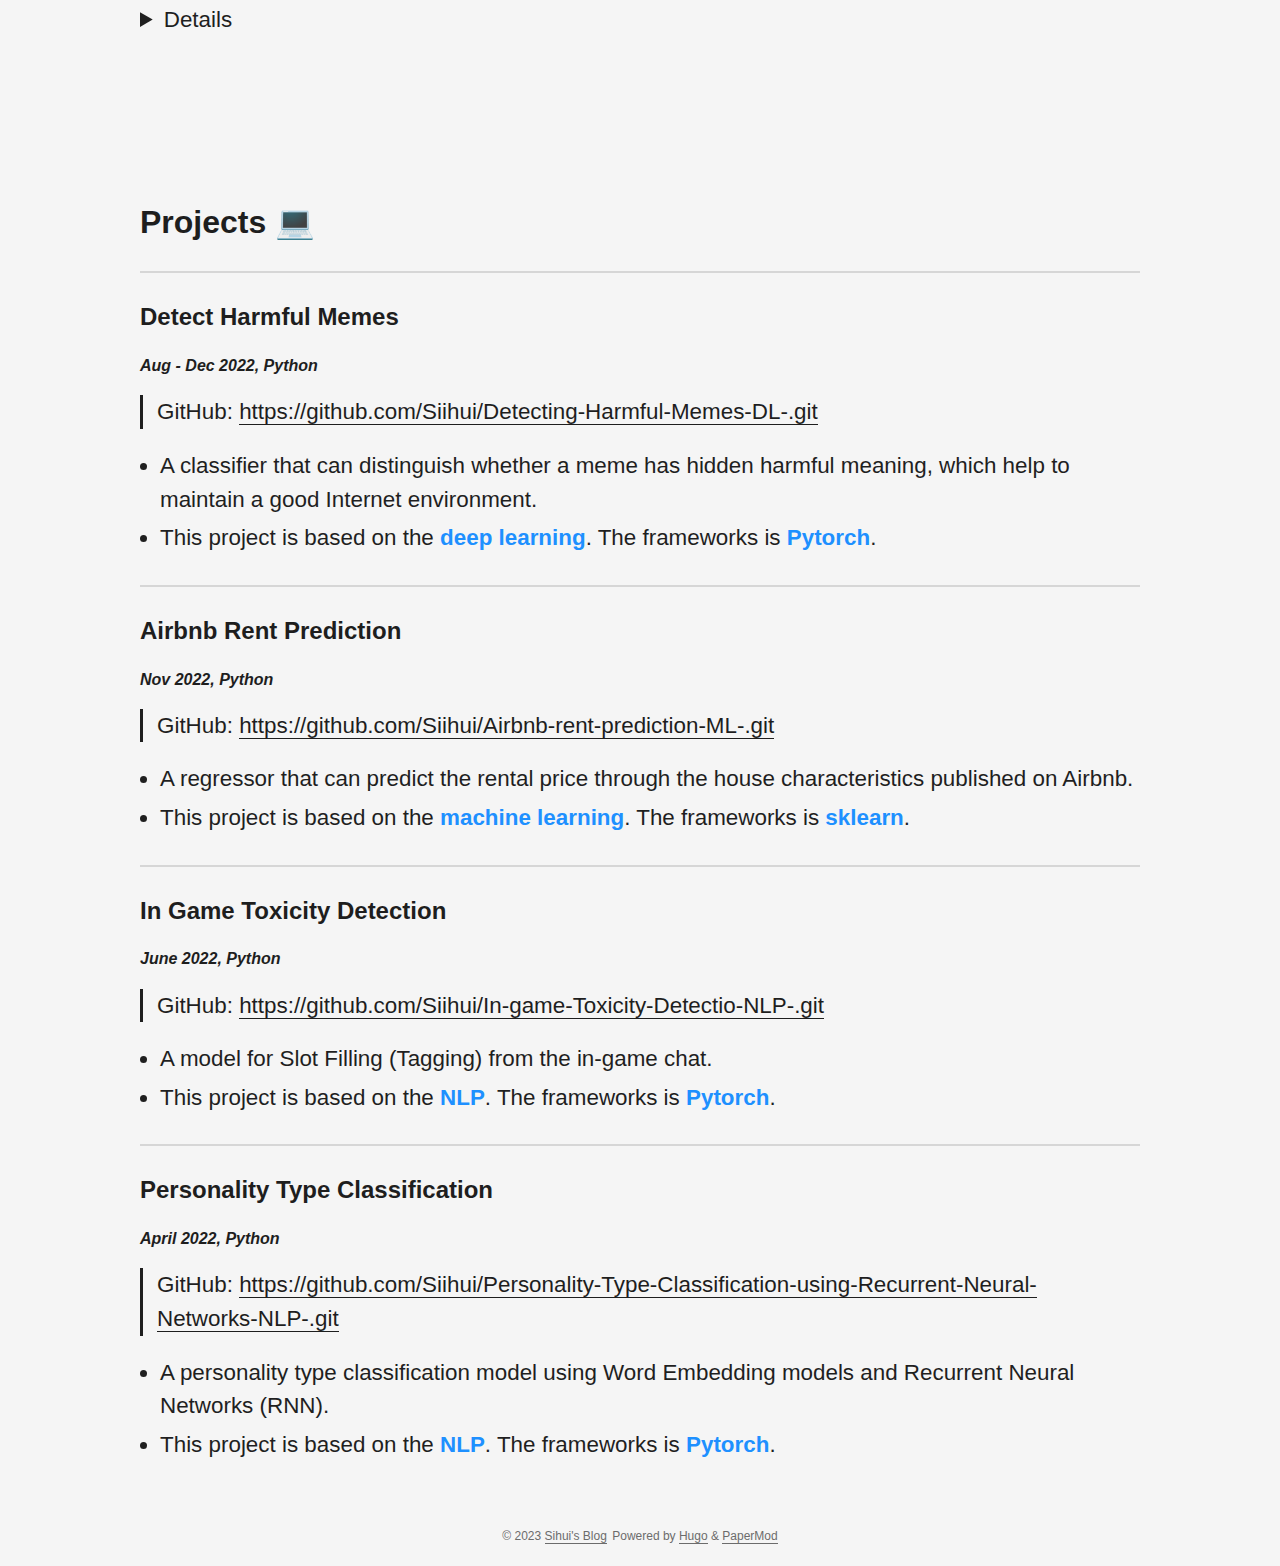
==== commit 8359f539: "update" ====
--- a/posts/experience/index.html
+++ b/posts/experience/index.html
@@ -7,7 +7,7 @@
 <meta name="robots" content="index, follow">
 <title>Experience | Sihui&#39;s Blog</title>
 <meta name="keywords" content="">
-<meta name="description" content="Work Experience 👩‍💻 Data Scientist - Intern Alphanest - Sydney Jan 2023 - Preset 一行的内容，一个格子的内容-- 标签将图片居中-- 一行的内容，一个格子的内容-- 标签将图片居中-- Details Design databases in AWS QLDB">
+<meta name="description" content="Work Experience 👩‍💻 Data Scientist - Intern Alphanest - Sydney Jan 2023 - Present 一行的内容，一个格子的内容-- 标签将图片居中-- 一行的内容，一个格子的内容-- 标签将图片居中-- Details Design databases in AWS QLDB">
 <meta name="author" content="Sihui">
 <link rel="canonical" href="https://Siihui.github.io/posts/experience/">
 <link crossorigin="anonymous" href="/assets/css/stylesheet.68a153f3549a7aa54e69fb2ed97176700a4e33515f8414e5a1ca90a9b7465032.css" integrity="sha256-aKFT81SaeqVOafsu2XF2cApOM1FfhBTlocqQqbdGUDI=" rel="preload stylesheet" as="style">
@@ -168,27 +168,27 @@
 <hr>
 <h3 id="data-scientist---intern">Data Scientist - Intern<a hidden class="anchor" aria-hidden="true" href="#data-scientist---intern">#</a></h3>
 <h4 id="_alphanest---sydney_"><em>Alphanest - Sydney</em><a hidden class="anchor" aria-hidden="true" href="#_alphanest---sydney_">#</a></h4>
-<p><em>Jan 2023 - Preset</em></p>
- <table frame=void  borderStyle = none >	<!--使用table标签，且frame=void消除外边框-->
-            <tr>		   <!--<tr>一行的内容<\tr>，<td>一个格子的内容<\td>-->
-                <td><center><img src="_index/flask.jpeg"		
+<p><em>Jan 2023 - Present</em></p>
+ <table frame=void  borderStyle = none >	<!--使用table标签，且frame=void消除外边框-->            
+            <tr>		   <!--<tr>一行的内容<\tr>，<td>一个格子的内容<\td>-->                       
+                <td><center><img src="index/flask.jpeg"	
                                 alt="第一张图片显示不出时显示的文字"
                                 height="85px"/></center></td>	<!--<center>标签将图片居中-->
-                <td><center><img src="_index/html.png"
+                <td><center><img src="index/html.png"
                                 alt="第二张图片显示不出时显示的文字"
                                 height="85px"/></center></td>
-                <td><center><img src="_index/aws.png"
+                <td><center><img src="index/aws.png"
                                 alt="第二张图片显示不出时显示的文字"
                                 height="85px"/></center></td>
             </tr>
             <tr borderStyle = noneborderStyle = none>	<center>	   <!--<tr>一行的内容<\tr>，<td>一个格子的内容<\td>-->
-                <td ><img src="_index/python.png"		
+                <td ><img src="index/python.png"		
                                 alt="第一张图片显示不出时显示的文字"
                                 height="85px"/></td>	<!--<center>标签将图片居中-->
-                <td><center><img src="_index/tableau.png"
+                <td><center><img src="index/tableau.png"
                                 alt="第二张图片显示不出时显示的文字"
                                 height="85px"/></center></td>
-                <td><center><img src="_index/sql.svg"
+                <td><center><img src="index/sql.svg"
                                 alt="第二张图片显示不出时显示的文字"
                                 height="85px"/></center></td>
             </center>
@@ -206,8 +206,8 @@
 <hr>
 <h3 id="customer-service---part-time">Customer service - Part time<a hidden class="anchor" aria-hidden="true" href="#customer-service---part-time">#</a></h3>
 <h4 id="_woolworths---sydney_"><em>Woolworths - Sydney</em><a hidden class="anchor" aria-hidden="true" href="#_woolworths---sydney_">#</a></h4>
-<p><em>Jan 2023 - Preset</em></p>
-<td><left><img src="_index/wws.png"		
+<p><em>Jan 2023 - Present</em></p>
+<td><left><img src="index/wws.png"		
                     alt="第一张图片显示不出时显示的文字"
                     height="100px"/></center>
 </td>
@@ -224,13 +224,13 @@
 <p><em>Nov 2020 - Feb 2021</em></p>
 <table frame=void  border rules=none cellspacing=0 align=center>
 <tr><center>	   <!--<tr>一行的内容<\tr>，<td>一个格子的内容<\td>-->
-    <td><center><img src="_index/python.png"		
+    <td><center><img src="index/python.png"		
                     alt="第一张图片显示不出时显示的文字"
                     height="100px"/></center></td>	<!--<center>标签将图片居中-->
-    <td><center><img src="_index/tableau.png"
+    <td><center><img src="index/tableau.png"
                     alt="第二张图片显示不出时显示的文字"
                     height="100px"/></center></td>
-    <td><center><img src="_index/excel.png"
+    <td><center><img src="index/excel.png"
                     alt="第二张图片显示不出时显示的文字"
                     height="100px"/></center></td>                
 </center>
